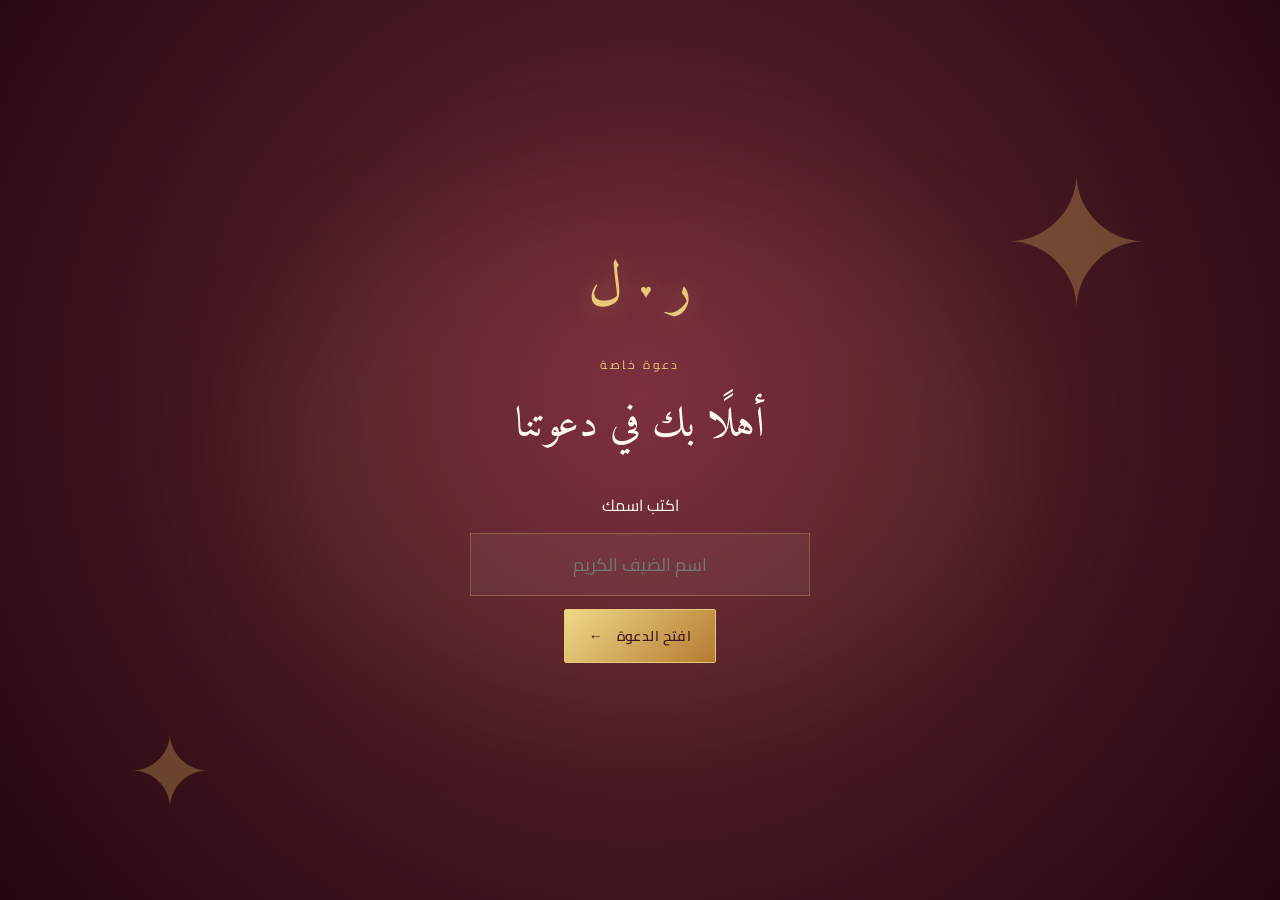
==== index.html @ 7d90e671 "Add files via upload" ====
<!doctype html>
<html lang="ar" dir="rtl">
<head>
  <meta charset="utf-8"><meta name="viewport" content="width=device-width,initial-scale=1">
  <title>دعوة زفاف رامي و ليان</title>
  <meta name="description" content="نتشرف بدعوتكم لمشاركتنا ليلة العمر.">
  <meta name="theme-color" content="#481923"><link rel="canonical" href="./">
  <meta property="og:type" content="website"><meta property="og:locale" content="ar_AR"><meta property="og:title" content="دعوة زفاف رامي و ليان"><meta property="og:description" content="نتشرف بدعوتكم لمشاركتنا ليلة العمر."><meta property="og:image" content="assets/images/social-preview.svg"><meta property="og:image:alt" content="دعوة زفاف فاخرة بألوان العاجي والذهبي والعنابي">
  <meta name="twitter:card" content="summary_large_image"><meta name="twitter:title" content="دعوة زفاف رامي و ليان"><meta name="twitter:description" content="نتشرف بدعوتكم لمشاركتنا ليلة العمر."><meta name="twitter:image" content="assets/images/social-preview.svg">
  <link rel="icon" href="assets/icons/favicon.svg" type="image/svg+xml">
  <link rel="preconnect" href="https://fonts.googleapis.com"><link rel="preconnect" href="https://fonts.gstatic.com" crossorigin>
  <link href="https://fonts.googleapis.com/css2?family=Amiri:wght@400;700&family=Cairo:wght@400;500;600;700&display=swap" rel="stylesheet">
  <link rel="stylesheet" href="style.css"><link rel="stylesheet" href="invite.css">
</head>
<body>
  <a class="skip-link" href="#invitation">انتقل إلى الدعوة</a>
  <div id="curtain" class="curtain" aria-live="polite"><div class="brand-mark">ر <i>♥</i> ل</div><div class="loader-envelope" aria-hidden="true"><span></span></div><p>يتم تجهيز دعوتك...</p><b></b></div>
  <main>
    <section id="nameGate" class="name-gate" aria-labelledby="gateTitle">
      <div class="gate-glow"></div><div class="brand-mark">ر <i>♥</i> ل</div>
      <p class="eyebrow">دعوة خاصة</p><h1 id="gateTitle">أهلًا بك في دعوتنا</h1>
      <label for="guestInput">اكتب اسمك</label><input id="guestInput" autocomplete="name" placeholder="اسم الضيف الكريم">
      <button id="openInvitation" class="gold-button">افتح الدعوة <span>←</span></button>
    </section>

    <section id="experience" class="experience hidden" aria-label="تجربة فتح الدعوة">
      <div class="light-rays" aria-hidden="true"></div><div id="particles" aria-hidden="true"></div><div id="petals" aria-hidden="true"></div>
      <button id="soundToggle" class="sound-control" aria-label="تشغيل الموسيقى"><span aria-hidden="true">♫</span><i></i></button>
      <div id="volumePanel" class="volume-panel"><label for="volume" class="sr-only">مستوى الصوت</label><input id="volume" type="range" min="0" max="1" step=".05" value=".25"><button id="muteButton" aria-label="كتم الصوت">⌁</button></div>
      <div class="scene" id="scene">
        <div class="envelope-stage" id="envelopeStage">
          <div class="envelope-shadow"></div>
          <div class="envelope" id="envelope" role="button" tabindex="0" aria-label="اضغط لفتح الظرف">
            <div class="envelope-back"></div><div class="letter"><span class="letter-bismillah">بسم الله الرحمن الرحيم</span><span class="letter-initials">ر ♥ ل</span></div>
            <div class="envelope-front"></div><div class="flap"></div>
            <div class="recipient">إلى الأستاذ <strong id="envelopeName">ضيفنا الكريم</strong></div><button class="seal" id="seal" aria-label="فتح ختم الظرف"><span>ر<br>ل</span></button>
          </div>
          <p class="tap-hint">المس الختم لفتح دعوتك</p>
        </div>
      </div>
    </section>

    <section id="invitation" class="invitation hidden" tabindex="-1">
      <div class="card-wrap"><article class="invitation-card" aria-labelledby="coupleNames">
        <div class="corner top"></div><div class="corner bottom"></div><div class="card-flourish">❦</div>
        <p class="bismillah">بسم الله الرحمن الرحيم</p><p class="invite-line">يسرنا دعوتكم لتشريفنا بحضور حفل زفاف</p>
        <p class="guest-welcome">وجود <strong id="cardGuest">ضيفنا الكريم</strong> يسعدنا</p>
        <h1 id="coupleNames"><span id="groomName">رامي</span><b>♥</b><span id="brideName">ليان</span></h1>
        <div class="details"><div><span>التاريخ</span><strong id="weddingDate">السبت، 20 ديسمبر 2026</strong></div><div><span>الوقت</span><strong id="weddingTime">الثامنة مساءً</strong></div><div><span>المكان</span><strong id="weddingVenue">قاعة قصر النخيل</strong></div></div>
        <p class="closing">وجودكم يسعدنا</p><div class="ornament">✦ ✦ ✦</div>
      </article></div>
      <section class="countdown" aria-labelledby="countdownTitle"><p class="eyebrow">نلتقي بعد</p><h2 id="countdownTitle">ليلة لا تُنسى</h2><div class="timer" role="timer" aria-live="polite"><div><b id="days">00</b><span>يوم</span></div><div><b id="hours">00</b><span>ساعة</span></div><div><b id="minutes">00</b><span>دقيقة</span></div><div><b id="seconds">00</b><span>ثانية</span></div></div></section>
      <nav class="action-grid" aria-label="إجراءات الدعوة"><button class="gold-button" id="rsvpButton">تأكيد الحضور</button><button class="outline-button" id="shareButton">مشاركة الدعوة</button><button class="outline-button" id="copyButton">نسخ رابط الدعوة</button><a class="outline-button" id="mapButton" target="_blank" rel="noopener">فتح خرائط Google</a><button class="outline-button" id="calendarButton">أضف إلى التقويم</button></nav>
      <footer>بكل الحب، عائلتا العروسين <span>✦</span></footer>
    </section>
  </main>
  <dialog id="rsvpModal" aria-labelledby="rsvpTitle"><button class="close-modal" aria-label="إغلاق">×</button><p class="eyebrow">ننتظر ردكم</p><h2 id="rsvpTitle">تأكيد الحضور</h2><form id="rsvpForm"><label>الاسم<input required name="name" autocomplete="name"></label><label>عدد المرافقين<select name="guests"><option value="0">بدون مرافقين</option><option value="1">مرافق واحد</option><option value="2">مرافقان</option><option value="3">3 مرافقين</option></select></label><fieldset><legend>هل ستتشرف بحضورنا؟</legend><label><input type="radio" name="attendance" value="yes" checked> بكل سرور</label><label><input type="radio" name="attendance" value="no"> نعتذر</label></fieldset><button class="gold-button">إرسال التأكيد</button><p class="form-message" aria-live="polite"></p></form></dialog>
  <script src="https://cdnjs.cloudflare.com/ajax/libs/gsap/3.12.5/gsap.min.js" defer></script><script src="script.js" defer></script><script src="invite.js" defer></script><script src="music-controls.js" defer></script>
</body></html>
---- style.css ----
:root{--burgundy:#481923;--wine:#721d31;--gold:#bb8a3d;--lightgold:#e8c879;--ivory:#fffaf0;--ink:#36251e;--cairo:'Cairo',sans-serif;--amiri:'Amiri',serif}*{box-sizing:border-box}html{scroll-behavior:smooth}body{margin:0;background:var(--burgundy);color:var(--ivory);font-family:var(--cairo);overflow-x:hidden}.hidden{display:none!important}.sr-only,.skip-link{position:absolute;width:1px;height:1px;clip:rect(0 0 0 0);overflow:hidden}.skip-link:focus{width:auto;height:auto;clip:auto;top:1rem;right:1rem;background:#fff;color:#000;padding:1rem;z-index:999}.curtain{position:fixed;inset:0;z-index:20;display:grid;place-content:center;justify-items:center;gap:16px;background:radial-gradient(circle,#762039,#250a12);transition:opacity .7s,visibility .7s}.curtain p{margin:0;letter-spacing:.04em}.curtain b{display:block;width:180px;height:2px;background:linear-gradient(90deg,transparent,var(--lightgold),transparent);animation:shimmer 1.5s infinite}.brand-mark{font:58px var(--amiri);color:var(--lightgold);text-shadow:0 0 24px #d9a95777}.brand-mark i{font:20px var(--cairo);vertical-align:middle}.loader-envelope{width:62px;height:42px;border:1px solid var(--lightgold);border-radius:3px;position:relative;animation:float 1.8s ease-in-out infinite}.loader-envelope:after,.loader-envelope:before{content:"";position:absolute;width:42px;height:1px;top:12px;background:var(--lightgold)}.loader-envelope:after{transform:rotate(34deg);right:-2px}.loader-envelope:before{transform:rotate(-34deg);left:-2px}@keyframes float{50%{transform:translateY(-10px)}}@keyframes shimmer{0%{transform:scaleX(.25);opacity:.3}50%{transform:scaleX(1);opacity:1}100%{transform:scaleX(.25);opacity:.3}}.name-gate{min-height:100svh;display:flex;flex-direction:column;align-items:center;justify-content:center;gap:13px;padding:24px;background:radial-gradient(circle at 50% 44%,#76263d 0,#481923 47%,#24070e 100%);position:relative;overflow:hidden}.name-gate:before,.name-gate:after{content:"✦";position:absolute;color:#d9ad5b55;font-size:180px}.name-gate:before{top:8%;right:10%}.name-gate:after{bottom:4%;left:10%;font-size:100px}.gate-glow{position:absolute;inset:20%;background:#e5b75912;filter:blur(60px);border-radius:50%}.name-gate>*{z-index:1}.eyebrow{font-size:.75rem;letter-spacing:.2em;color:var(--lightgold);margin:0;text-transform:uppercase}.name-gate h1{font:42px var(--amiri);margin:0}.name-gate label{margin-top:14px}.name-gate input{background:#ffffff0d;border:1px solid #d8ae6755;border-radius:0;color:#fff;text-align:center;font:18px var(--cairo);width:min(340px,90vw);padding:14px;outline:none}.name-gate input:focus{border-color:var(--lightgold);box-shadow:0 0 0 3px #e8c87922}.gold-button,.outline-button{font:600 14px var(--cairo);letter-spacing:.03em;cursor:pointer;padding:13px 24px;transition:.3s;border-radius:2px}.gold-button{border:1px solid var(--lightgold);color:#3e1520;background:linear-gradient(135deg,#f0d887,#b47b32)}.gold-button:hover{transform:translateY(-2px);box-shadow:0 10px 20px #0003}.gold-button span{margin-right:10px}.outline-button{background:transparent;color:var(--ivory);border:1px solid #d8ae6777;text-decoration:none;text-align:center}.outline-button:hover{background:#ffffff12;border-color:var(--lightgold)}
---- invite.css ----
.experience{min-height:100svh;position:relative;overflow:hidden;background:radial-gradient(ellipse at center,#752a3e 0,#481923 43%,#21070d 100%)}.scene{min-height:100svh;display:grid;place-items:center;perspective:1300px}.light-rays{position:absolute;inset:-20%;background:conic-gradient(from 130deg at 50% 50%,transparent 0 10deg,#f4ce7910 16deg,transparent 29deg,#f4ce790b 40deg,transparent 55deg);animation:spin 30s linear infinite}.envelope-stage{position:relative;width:min(620px,88vw);height:430px;transform-style:preserve-3d}.envelope-shadow{position:absolute;bottom:35px;left:13%;width:74%;height:52px;background:#12030a99;filter:blur(22px);border-radius:50%}.envelope{width:100%;height:330px;position:absolute;top:35px;transform-style:preserve-3d;transform:rotateX(8deg);cursor:pointer;filter:drop-shadow(0 35px 24px #10020877)}.envelope>*{position:absolute}.envelope-back,.envelope-front,.flap{inset:0;background:linear-gradient(135deg,#e8d4aa,#b99455)}.envelope-back{clip-path:polygon(0 0,100% 0,100% 100%,0 100%)}.envelope-front{clip-path:polygon(0 0,50% 52%,100% 0,100% 100%,0 100%);background:linear-gradient(140deg,#dec292,#b48b50);z-index:3}.flap{clip-path:polygon(0 0,100% 0,50% 55%);transform-origin:top;z-index:4;background:linear-gradient(150deg,#f2deb3,#b68d52);transition:transform 1.15s cubic-bezier(.2,.8,.2,1);backface-visibility:hidden}.letter{z-index:2;left:8%;right:8%;top:5%;height:270px;background:linear-gradient(125deg,#fffdf6,#e7d4a8);color:var(--wine);text-align:center;padding:30px;border:1px solid #d5b878;display:flex;flex-direction:column;align-items:center;gap:20px;transition:transform 1.2s ease}.letter-bismillah{font:24px var(--amiri)}.letter-initials{font:56px var(--amiri);color:#b47b32}.recipient{z-index:5;width:100%;top:205px;text-align:center;font:28px var(--amiri);color:#6b2830;text-shadow:0 1px #fff8}.recipient strong{font-weight:400}.seal{z-index:7;left:50%;top:198px;transform:translateX(-50%);border:0;width:76px;height:76px;border-radius:50%;cursor:pointer;background:radial-gradient(circle at 35% 30%,#c2474d,#741422 62%,#430710);color:#f3c96c;box-shadow:inset 0 0 8px #300410,0 5px 8px #0005;font:22px var(--amiri);line-height:.78;transition:opacity .4s,transform .5s}.seal:after{content:"";position:absolute;inset:5px;border:1px dashed #e4a64d88;border-radius:50%}.opened .flap{transform:rotateX(-180deg);z-index:1}.opened .letter{transform:translateY(-160px) translateZ(30px)}.opened .recipient{opacity:0}.opened .seal{opacity:0;transform:translateX(-50%) scale(1.8) rotate(150deg);pointer-events:none}.tap-hint{position:absolute;bottom:0;width:100%;text-align:center;color:#f1d795;font-size:13px;animation:pulse 2s infinite}.sound-control{position:fixed;left:22px;top:22px;z-index:8;width:42px;height:42px;border-radius:50%;border:1px solid #e8c87977;background:#48192388;color:var(--lightgold);cursor:pointer}.sound-control i{display:inline-block;width:4px;height:4px;border-radius:50%;background:#ddc474;margin:0 2px}.sound-control.playing i{animation:pulse 1s infinite}.volume-panel{position:fixed;left:72px;top:29px;z-index:8;opacity:.7}.volume-panel input{accent-color:var(--lightgold);width:70px}.particle{position:absolute;width:3px;height:3px;background:var(--lightgold);border-radius:50%;box-shadow:0 0 8px var(--lightgold);animation:rise var(--duration) linear infinite;animation-delay:var(--delay)}.petal{position:absolute;width:14px;height:20px;background:linear-gradient(130deg,#fff,#e9c9cc);border-radius:90% 10% 90% 10%;opacity:.8;animation:fall var(--duration) linear infinite;animation-delay:var(--delay)}@keyframes rise{from{transform:translate(var(--x),110vh);opacity:0}20%{opacity:1}to{transform:translate(calc(var(--x) + 100px),-10vh);opacity:0}}@keyframes fall{from{transform:translate(var(--x),-10vh) rotate(0)}to{transform:translate(calc(var(--x) + 170px),110vh) rotate(540deg)}}@keyframes pulse{50%{opacity:.35;transform:scale(.95)}}@keyframes spin{to{transform:rotate(360deg)}}.invitation{min-height:100svh;padding:80px 20px 35px;text-align:center;position:relative;background:radial-gradient(circle at 50% 0,#7c2941,#481923 50%,#21070d)}.card-wrap{max-width:680px;margin:auto;padding:10px;filter:drop-shadow(0 25px 24px #10010999)}.invitation-card{min-height:650px;position:relative;background:radial-gradient(#ffffff88 1px,transparent 1px),linear-gradient(110deg,#fffdf5,#ead8af);background-size:5px 5px,100% 100%;border:1px solid #bc904a;color:#54322d;padding:65px 45px 40px;overflow:hidden}.invitation-card:before{content:"";position:absolute;inset:11px;border:1px solid #b98b4277;pointer-events:none}.corner{position:absolute;width:120px;height:120px;border-color:#b98b42;border-style:solid}.corner.top{top:25px;right:25px;border-width:1px 1px 0 0}.corner.bottom{bottom:25px;left:25px;border-width:0 0 1px 1px}.card-flourish{font-size:34px;color:#bc8a3f}.bismillah{font:28px var(--amiri);margin:6px}.invite-line{font:18px var(--amiri);margin:12px}.guest-welcome{font-size:14px;color:#8a5c35}.guest-welcome strong{font-weight:700}.invitation-card h1{display:flex;align-items:center;justify-content:center;gap:20px;font:52px var(--amiri);margin:25px 0;color:#6b2632}.invitation-card h1 b{color:#b58436;font:22px var(--cairo)}.details{border-block:1px solid #c59a5977;padding:18px 5px;margin:22px 0;display:grid;gap:15px}.details div{display:grid;gap:3px}.details span{font-size:11px;letter-spacing:.15em;color:#997446}.details strong{font:20px var(--amiri)}.closing{font:29px var(--amiri);margin:25px 0 7px}.ornament{color:#b58436;letter-spacing:10px}.countdown{padding:75px 0 35px}.countdown h2{font:39px var(--amiri);margin:5px}.timer{direction:rtl;display:flex;justify-content:center;gap:10px;margin-top:27px}.timer div{width:75px;padding:12px 4px;background:#ffffff0b;border:1px solid #e8c87944}.timer b{display:block;color:#f0d588;font:32px var(--amiri)}.timer span{font-size:11px}.action-grid{max-width:680px;margin:0 auto;display:grid;grid-template-columns:repeat(2,1fr);gap:10px}.action-grid .gold-button{grid-column:1/-1}footer{margin-top:50px;color:#e8c87999;font-size:12px}footer span{padding:0 10px}dialog{width:min(440px,90vw);background:linear-gradient(145deg,#fffdf6,#ecdbb8);border:1px solid #c49750;color:#54322d;padding:35px;box-shadow:0 30px 70px #0008;text-align:center}dialog::backdrop{background:#26060dcc;backdrop-filter:blur(5px)}dialog h2{font:36px var(--amiri);margin:4px 0 20px}.close-modal{position:absolute;left:14px;top:9px;border:0;background:transparent;color:#6b2632;font-size:27px;cursor:pointer}form{display:grid;gap:13px;text-align:right}form label{display:grid;gap:5px;font-size:13px}form input:not([type=radio]),form select{padding:10px;border:1px solid #bc995d;background:#fffaf0;font:14px var(--cairo)}fieldset{border:1px solid #c69c6277;font-size:13px}fieldset label{display:inline-flex;margin-left:12px}.form-message{min-height:1.5em;text-align:center;color:#6d2630;margin:0}@media(max-width:560px){.name-gate h1{font-size:34px}.envelope-stage{height:340px}.envelope{height:235px}.recipient{top:145px;font-size:22px}.seal{top:139px;width:60px;height:60px}.letter{height:205px;padding:20px}.letter-initials{font-size:40px}.opened .letter{transform:translateY(-120px)}.invitation{padding-inline:10px}.invitation-card{min-height:590px;padding:50px 25px 30px}.invitation-card h1{font-size:42px;gap:13px}.timer div{width:62px}.timer b{font-size:26px}.action-grid{grid-template-columns:1fr}.action-grid .gold-button{grid-column:auto}.volume-panel{display:none}}@media(prefers-reduced-motion:reduce){*,*:before,*:after{animation-duration:.01ms!important;transition-duration:.01ms!important;scroll-behavior:auto!important}}
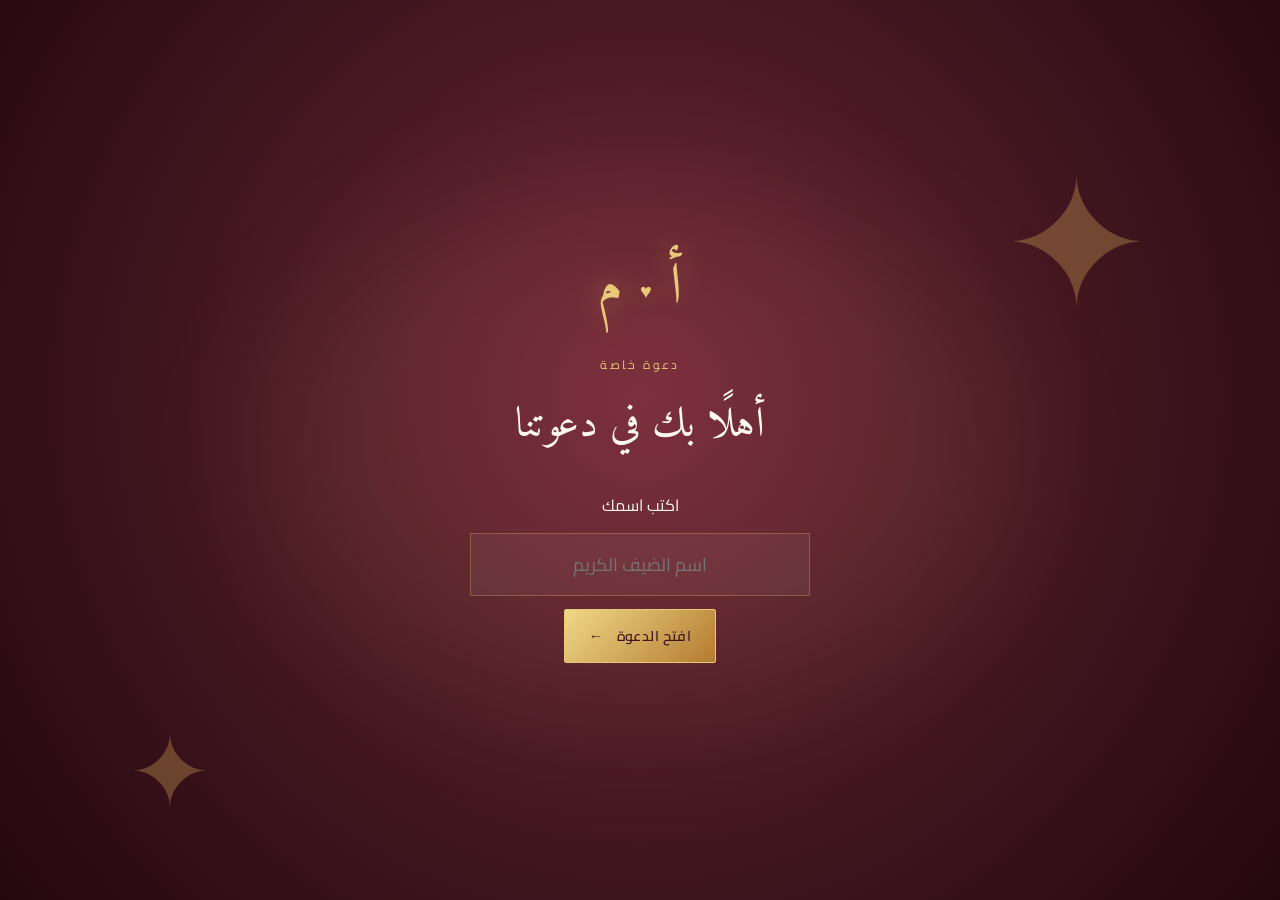
==== commit 6dbdefcc: "Update wedding invitation details" ====
--- a/index.html
+++ b/index.html
@@ -2,22 +2,22 @@
 <html lang="ar" dir="rtl">
 <head>
   <meta charset="utf-8"><meta name="viewport" content="width=device-width,initial-scale=1">
-  <title>دعوة زفاف رامي و ليان</title>
+  <title>دعوة زفاف احمد و منا</title>
   <meta name="description" content="نتشرف بدعوتكم لمشاركتنا ليلة العمر.">
   <meta name="theme-color" content="#481923"><link rel="canonical" href="./">
-  <meta property="og:type" content="website"><meta property="og:locale" content="ar_AR"><meta property="og:title" content="دعوة زفاف رامي و ليان"><meta property="og:description" content="نتشرف بدعوتكم لمشاركتنا ليلة العمر."><meta property="og:image" content="assets/images/social-preview.svg"><meta property="og:image:alt" content="دعوة زفاف فاخرة بألوان العاجي والذهبي والعنابي">
-  <meta name="twitter:card" content="summary_large_image"><meta name="twitter:title" content="دعوة زفاف رامي و ليان"><meta name="twitter:description" content="نتشرف بدعوتكم لمشاركتنا ليلة العمر."><meta name="twitter:image" content="assets/images/social-preview.svg">
+  <meta property="og:type" content="website"><meta property="og:locale" content="ar_AR"><meta property="og:title" content="دعوة زفاف احمد  و منا"><meta property="og:description" content="نتشرف بدعوتكم لمشاركتنا ليلة العمر."><meta property="og:image" content="assets/images/social-preview.svg"><meta property="og:image:alt" content="دعوة زفاف فاخرة بألوان العاجي والذهبي والعنابي">
+  <meta name="twitter:card" content="summary_large_image"><meta name="twitter:title" content="دعوة زفاف احمد و منا"><meta name="twitter:description" content="نتشرف بدعوتكم لمشاركتنا ليلة العمر."><meta name="twitter:image" content="assets/images/social-preview.svg">
   <link rel="icon" href="assets/icons/favicon.svg" type="image/svg+xml">
   <link rel="preconnect" href="https://fonts.googleapis.com"><link rel="preconnect" href="https://fonts.gstatic.com" crossorigin>
   <link href="https://fonts.googleapis.com/css2?family=Amiri:wght@400;700&family=Cairo:wght@400;500;600;700&display=swap" rel="stylesheet">
-  <link rel="stylesheet" href="style.css"><link rel="stylesheet" href="invite.css">
+  <link rel="stylesheet" href="style.css"><link rel="stylesheet" href="invite.css"><link rel="stylesheet" href="fixes.css?v=2">
 </head>
 <body>
   <a class="skip-link" href="#invitation">انتقل إلى الدعوة</a>
-  <div id="curtain" class="curtain" aria-live="polite"><div class="brand-mark">ر <i>♥</i> ل</div><div class="loader-envelope" aria-hidden="true"><span></span></div><p>يتم تجهيز دعوتك...</p><b></b></div>
+  <div id="curtain" class="curtain" aria-live="polite"><div class="brand-mark">أ <i>♥</i> م</div><div class="loader-envelope" aria-hidden="true"><span></span></div><p>يتم تجهيز دعوتك...</p><b></b></div>
   <main>
     <section id="nameGate" class="name-gate" aria-labelledby="gateTitle">
-      <div class="gate-glow"></div><div class="brand-mark">ر <i>♥</i> ل</div>
+      <div class="gate-glow"></div><div class="brand-mark">أ <i>♥</i> م</div>
       <p class="eyebrow">دعوة خاصة</p><h1 id="gateTitle">أهلًا بك في دعوتنا</h1>
       <label for="guestInput">اكتب اسمك</label><input id="guestInput" autocomplete="name" placeholder="اسم الضيف الكريم">
       <button id="openInvitation" class="gold-button">افتح الدعوة <span>←</span></button>
@@ -45,7 +45,7 @@
         <div class="corner top"></div><div class="corner bottom"></div><div class="card-flourish">❦</div>
         <p class="bismillah">بسم الله الرحمن الرحيم</p><p class="invite-line">يسرنا دعوتكم لتشريفنا بحضور حفل زفاف</p>
         <p class="guest-welcome">وجود <strong id="cardGuest">ضيفنا الكريم</strong> يسعدنا</p>
-        <h1 id="coupleNames"><span id="groomName">رامي</span><b>♥</b><span id="brideName">ليان</span></h1>
+        <h1 id="coupleNames"><span id="groomName">احمد</span><b>♥</b><span id="brideName">منا</span></h1>
         <div class="details"><div><span>التاريخ</span><strong id="weddingDate">السبت، 20 ديسمبر 2026</strong></div><div><span>الوقت</span><strong id="weddingTime">الثامنة مساءً</strong></div><div><span>المكان</span><strong id="weddingVenue">قاعة قصر النخيل</strong></div></div>
         <p class="closing">وجودكم يسعدنا</p><div class="ornament">✦ ✦ ✦</div>
       </article></div>
@@ -55,5 +55,5 @@
     </section>
   </main>
   <dialog id="rsvpModal" aria-labelledby="rsvpTitle"><button class="close-modal" aria-label="إغلاق">×</button><p class="eyebrow">ننتظر ردكم</p><h2 id="rsvpTitle">تأكيد الحضور</h2><form id="rsvpForm"><label>الاسم<input required name="name" autocomplete="name"></label><label>عدد المرافقين<select name="guests"><option value="0">بدون مرافقين</option><option value="1">مرافق واحد</option><option value="2">مرافقان</option><option value="3">3 مرافقين</option></select></label><fieldset><legend>هل ستتشرف بحضورنا؟</legend><label><input type="radio" name="attendance" value="yes" checked> بكل سرور</label><label><input type="radio" name="attendance" value="no"> نعتذر</label></fieldset><button class="gold-button">إرسال التأكيد</button><p class="form-message" aria-live="polite"></p></form></dialog>
-  <script src="https://cdnjs.cloudflare.com/ajax/libs/gsap/3.12.5/gsap.min.js" defer></script><script src="script.js" defer></script><script src="invite.js" defer></script><script src="music-controls.js" defer></script>
+  <script src="https://cdnjs.cloudflare.com/ajax/libs/gsap/3.12.5/gsap.min.js" defer></script><script src="script.js?v=2" defer></script><script src="invite.js" defer></script><script src="music-controls.js" defer></script><script src="cleanup.js?v=2" defer></script>
 </body></html>
--- a/fixes.css
+++ b/fixes.css
@@ -0,0 +1,5 @@
+/* Final invitation refinements: keep the guest's name unobstructed and remove RSVP. */
+.recipient{top:245px!important;z-index:6!important}
+.seal{top:142px!important}
+#rsvpButton,#rsvpModal{display:none!important}
+@media(max-width:560px){.recipient{top:180px!important}.seal{top:86px!important}}
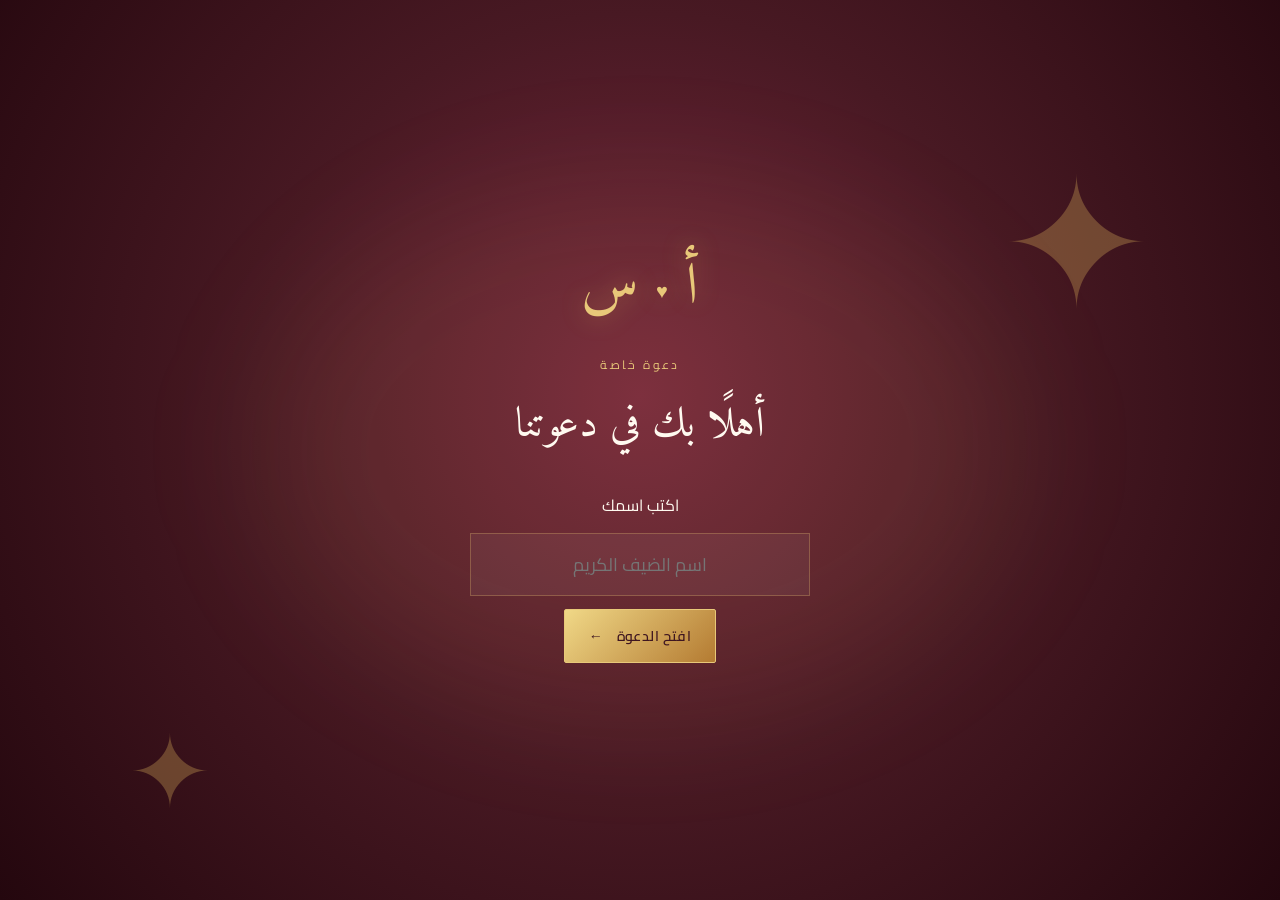
==== commit 48ff3837: "Update index.html" ====
--- a/index.html
+++ b/index.html
@@ -2,7 +2,7 @@
 <html lang="ar" dir="rtl">
 <head>
   <meta charset="utf-8"><meta name="viewport" content="width=device-width,initial-scale=1">
-  <title>دعوة زفاف احمد و منا</title>
+  <title>دعوة زفاف احمد و وسعديه</title>
   <meta name="description" content="نتشرف بدعوتكم لمشاركتنا ليلة العمر.">
   <meta name="theme-color" content="#481923"><link rel="canonical" href="./">
   <meta property="og:type" content="website"><meta property="og:locale" content="ar_AR"><meta property="og:title" content="دعوة زفاف احمد  و منا"><meta property="og:description" content="نتشرف بدعوتكم لمشاركتنا ليلة العمر."><meta property="og:image" content="assets/images/social-preview.svg"><meta property="og:image:alt" content="دعوة زفاف فاخرة بألوان العاجي والذهبي والعنابي">
@@ -17,7 +17,7 @@
   <div id="curtain" class="curtain" aria-live="polite"><div class="brand-mark">أ <i>♥</i> م</div><div class="loader-envelope" aria-hidden="true"><span></span></div><p>يتم تجهيز دعوتك...</p><b></b></div>
   <main>
     <section id="nameGate" class="name-gate" aria-labelledby="gateTitle">
-      <div class="gate-glow"></div><div class="brand-mark">أ <i>♥</i> م</div>
+      <div class="gate-glow"></div><div class="brand-mark">أ <i>♥</i> س</div>
       <p class="eyebrow">دعوة خاصة</p><h1 id="gateTitle">أهلًا بك في دعوتنا</h1>
       <label for="guestInput">اكتب اسمك</label><input id="guestInput" autocomplete="name" placeholder="اسم الضيف الكريم">
       <button id="openInvitation" class="gold-button">افتح الدعوة <span>←</span></button>
@@ -31,9 +31,9 @@
         <div class="envelope-stage" id="envelopeStage">
           <div class="envelope-shadow"></div>
           <div class="envelope" id="envelope" role="button" tabindex="0" aria-label="اضغط لفتح الظرف">
-            <div class="envelope-back"></div><div class="letter"><span class="letter-bismillah">بسم الله الرحمن الرحيم</span><span class="letter-initials">ر ♥ ل</span></div>
+            <div class="envelope-back"></div><div class="letter"><span class="letter-bismillah">بسم الله الرحمن الرحيم</span><span class="letter-initials">أ ♥ س</span></div>
             <div class="envelope-front"></div><div class="flap"></div>
-            <div class="recipient">إلى الأستاذ <strong id="envelopeName">ضيفنا الكريم</strong></div><button class="seal" id="seal" aria-label="فتح ختم الظرف"><span>ر<br>ل</span></button>
+            <div class="recipient">إلى الأستاذ <strong id="envelopeName">ضيفنا الكريم</strong></div><button class="seal" id="seal" aria-label="فتح ختم الظرف"><span>أ<br>س</span></button>
           </div>
           <p class="tap-hint">المس الختم لفتح دعوتك</p>
         </div>
@@ -45,7 +45,7 @@
         <div class="corner top"></div><div class="corner bottom"></div><div class="card-flourish">❦</div>
         <p class="bismillah">بسم الله الرحمن الرحيم</p><p class="invite-line">يسرنا دعوتكم لتشريفنا بحضور حفل زفاف</p>
         <p class="guest-welcome">وجود <strong id="cardGuest">ضيفنا الكريم</strong> يسعدنا</p>
-        <h1 id="coupleNames"><span id="groomName">احمد</span><b>♥</b><span id="brideName">منا</span></h1>
+        <h1 id="coupleNames"><span id="groomName">احمد</span><b>♥</b><span id="brideName">سعديه</span></h1>
         <div class="details"><div><span>التاريخ</span><strong id="weddingDate">السبت، 20 ديسمبر 2026</strong></div><div><span>الوقت</span><strong id="weddingTime">الثامنة مساءً</strong></div><div><span>المكان</span><strong id="weddingVenue">قاعة قصر النخيل</strong></div></div>
         <p class="closing">وجودكم يسعدنا</p><div class="ornament">✦ ✦ ✦</div>
       </article></div>
